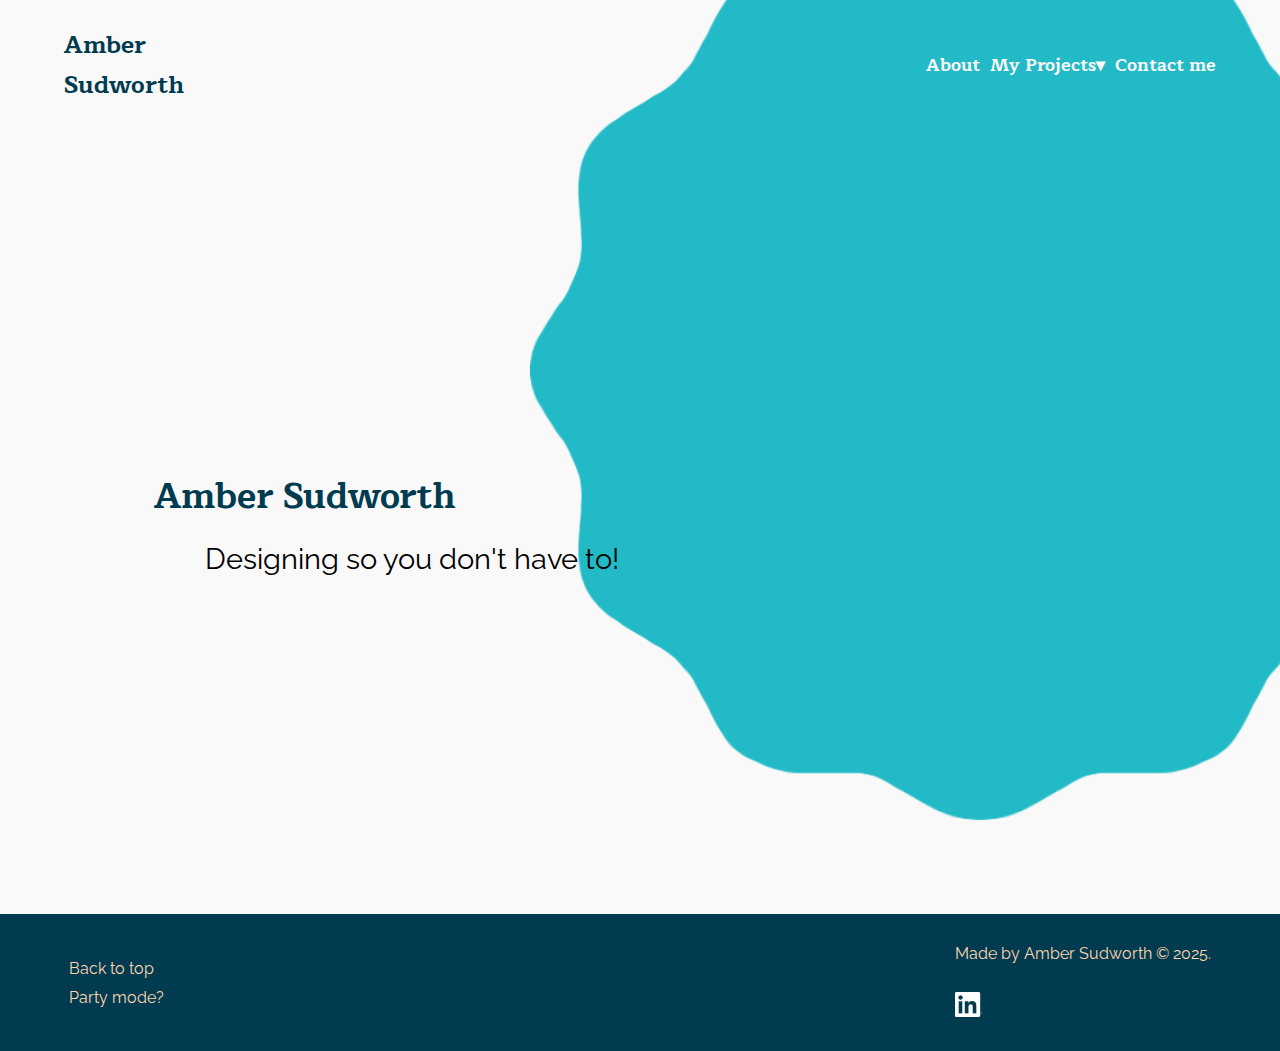
==== index.html @ cdb7e9d0 "Happy with progress so far. Added nav, footer, basic party mode for fun and overall got the look of " ====
<!DOCTYPE html>
<html lang="en">
<head>
    <meta charset="UTF-8">
    <meta name="viewport" content="width=device-width, initial-scale=1.0">
    <!--Scripts & styles-->
    <script type="module" src="/assets/scripts/templates.js"></script>
    <script src="/assets/scripts/buttons.js"></script>
    <link rel="stylesheet" href="/assets/styles/style.css">
    <!--Fonts-->
    <link rel="preconnect" href="https://fonts.googleapis.com">
    <link rel="preconnect" href="https://fonts.gstatic.com" crossorigin>
    <link href="https://fonts.googleapis.com/css2?family=Maitree:wght@200;300;400;500;600;700&family=Raleway:ital,wght@0,100..900;1,100..900&display=swap" rel="stylesheet">
    <title>Home</title>
</head>
<body>
    <header></header>
    <img id="splodge" src="assets\images\splodge.png" alt="">
    <section class="hero">
        <div class="herotext">
            <h1 id="taglineheader">Amber Sudworth</h1>
        <p id="tagline">Designing so you don't have to!</p>
        </div>
    </section>
    <footer></footer>
</body>
</html>
---- assets/styles/style.css ----
*{
    padding: 0;
    margin: 0;
}
body{
    background-color: #F9F9F9;
    overflow-x: hidden;
}
header{
    display: flex;
    justify-content: space-between;
    padding: 25px 5%;
    z-index: 10;
}
main{
    display: flex;
    flex-grow: 1;
}
/*Nav*/
nav{
    display: flex;
    align-items: center;
}
nav ul{
    list-style-type: none;
    display: flex;
    align-items: center;
    gap: 10px;
    padding: 0;
    margin: 0;
}
nav ul li{
    display: inline;
}
.dropdown{
    position: relative;
    display: inline-block;
}
.dropcontent{
    position: absolute;
    background-color: #003B4F;
    padding: 10px;
    min-width: 200px;
    box-shadow: 0px 8px 16px rgba(0, 0, 0, 0.2);
    z-index: 1;
    /* Animation stuff */
    opacity: 0; 
    transform: translateY(-10px);
    transition: opacity 0.2s ease, transform 0.1s ease;
}
.dropdown:hover .dropcontent {
    display: block;
    opacity: 1; /* Make it visible */
    transform: translateY(0); /* Slide into place */
}
/*footer stuff*/
footer{
    justify-content: space-between;
    display: flex;
    padding: 25px 5%;
    background-color: #003B4F;
    color: #FFD6B1;
    align-items: center;
}

footer li{
    padding: 5px;
}
footer ul li a{
    text-decoration: none;
    color: #FFD6B1;
}
footer ul li a:hover {
    color: #f9f9f9;
    font-weight: bold;
}
/*Party mode*/
#partytime{
    cursor: pointer;
}
#partytime:hover{
    font-weight: bold;
}
#discoBall {
    width: 350px;
    height: auto;
    display: none; /* Initially hidden */
    position: fixed; /* Fixed positioning relative to the viewport */
    top: -600px; /* Start above the screen */
    left: 50%; /* Center horizontally */
    transform: translateX(-50%); /* Adjust positioning to center it */
    z-index: 9999; /* Ensure it stays on top of other content */
}
/*splodge plus animations*/
#splodge {
    position: absolute;
    top: -80px;
    right: -150px;
    width: 900px;
    height: auto;
    z-index: -10;

    animation: spin 180s linear infinite;
}
@keyframes spin{
    from{
        transform: rotate(0deg);
    } to {
        transform: rotate(360deg);
    }
}
/*index hero section*/
.hero {
    position: relative;
    display: flex;
    align-items: center;
    justify-content: flex-start;
    height: 80vh;
    padding: 2rem;
    overflow: hidden;
}

.herotext {
    position: relative;
    z-index: 1;
    max-width: 600px;
    font-size: 1.8rem;
    margin-left: 10%;
}  
#taglineheader {
    font-size: 2.2rem;
    margin: 0 0 1rem;
}
#tagline {
    margin: 0;
    margin-left: 1.8em;
}
/*Text*/
h1, h2, h3, h4, h5, #logo, nav ul li{
    font-family: "Maitree", "Times New Roman";
    color: #003B4F;
}
.footer-nav li h2{
    color: #FFD6B1;
}
.dropbutton{
    font-family: "Maitree", "Times New Roman";
}
#logo{
    color: #003B4F;
    text-decoration: none;
    font-weight: bolder;
    font-size: 1.5em;
}
nav ul li a, .dropbutton{
    font-size: 1.1em;
    font-weight: bolder;
    color: #f9f9f9;
    text-decoration: none;
}
div.dropcontent{
    font-size: .9em;
}
nav ul li a:hover{
    transform: scale(1.1);
    color: #FFD6B1;
    transition: 0.25s ease;
}
p, footer{
    font-family: "Raleway", "Verdana";
}
.nodeco{
    list-style: none;
}
/*Media queries*/
@media (max-width: 600px) {
    header {
        background-color: #21BAC6; /* Use the splodge's color as background */
    }
    .herotext{
        margin-left: 0;
    }
    .tagline{
        margin-left: 0em;
    }
}
/*image stuffs*/
#linkedin{
    height: 25px;
    width: auto;
}
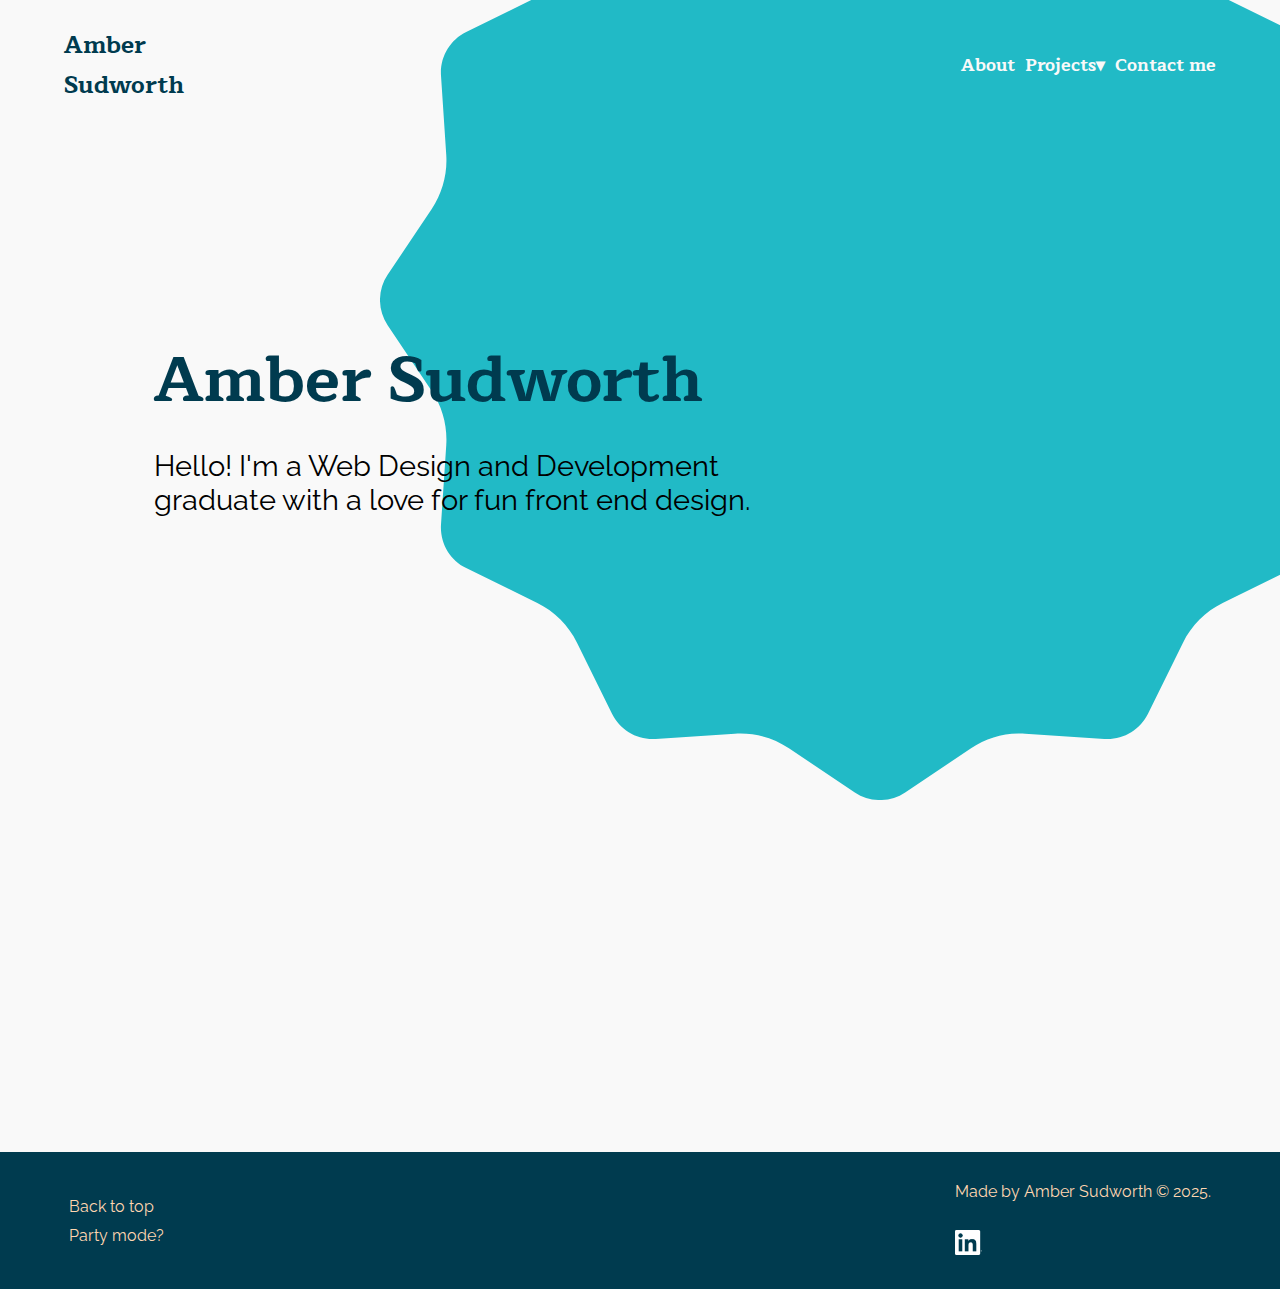
==== commit b281481e: "changed splodge to an svg, made adjustments to header nav and added a better tagline." ====
--- a/index.html
+++ b/index.html
@@ -14,13 +14,16 @@
     <title>Home</title>
 </head>
 <body>
-    <header></header>
-    <img id="splodge" src="assets\images\splodge.png" alt="">
+    <header class="homeheader"></header>
+    <img id="splodge" src="assets\images\splodge.svg" alt="">
     <section class="hero">
         <div class="herotext">
             <h1 id="taglineheader">Amber Sudworth</h1>
-        <p id="tagline">Designing so you don't have to!</p>
+            <p>Hello! I'm a Web Design and Development graduate with a love for fun front end design.</p>
         </div>
+    </section>
+    <br>
+    <section style="height: 400px;">
     </section>
     <footer></footer>
 </body>
--- a/assets/styles/style.css
+++ b/assets/styles/style.css
@@ -16,12 +16,12 @@
     display: flex;
     flex-grow: 1;
 }
-/*Nav*/
-nav{
-    display: flex;
-    align-items: center;
-}
-nav ul{
+/*desktop nav*/
+.desktop-nav{
+    display: flex;
+    align-items: center;
+}
+.desktop-nav ul{
     list-style-type: none;
     display: flex;
     align-items: center;
@@ -29,7 +29,7 @@
     padding: 0;
     margin: 0;
 }
-nav ul li{
+.desktop-nav ul li{
     display: inline;
 }
 .dropdown{
@@ -45,13 +45,31 @@
     z-index: 1;
     /* Animation stuff */
     opacity: 0; 
-    transform: translateY(-10px);
+    transform: translateY(10px);
     transition: opacity 0.2s ease, transform 0.1s ease;
 }
 .dropdown:hover .dropcontent {
     display: block;
     opacity: 1; /* Make it visible */
-    transform: translateY(0); /* Slide into place */
+    transform: translateY(0);
+}
+/*Mobile nav*/
+.mobile-nav{
+    display: none;
+    width: 0px;
+}
+.mobile-nav.active {
+    display: flex;
+    width: 100%;
+    right: 0;
+    transition: transform 0.3s ease
+}
+.mobile-nav ul li{
+    color: #F9F9F9;
+}
+#arrow.active{
+    transform: rotate(180deg);
+    transition: transform 0.3s ease;
 }
 /*footer stuff*/
 footer{
@@ -94,9 +112,9 @@
 /*splodge plus animations*/
 #splodge {
     position: absolute;
-    top: -80px;
-    right: -150px;
-    width: 900px;
+    top: -200px;
+    right: -100px;
+    width: 1000px;
     height: auto;
     z-index: -10;
 
@@ -115,7 +133,7 @@
     display: flex;
     align-items: center;
     justify-content: flex-start;
-    height: 80vh;
+    height: 60vh;
     padding: 2rem;
     overflow: hidden;
 }
@@ -126,17 +144,14 @@
     max-width: 600px;
     font-size: 1.8rem;
     margin-left: 10%;
+    margin-top: -20px
 }  
 #taglineheader {
-    font-size: 2.2rem;
+    font-size: 4rem;
     margin: 0 0 1rem;
 }
-#tagline {
-    margin: 0;
-    margin-left: 1.8em;
-}
 /*Text*/
-h1, h2, h3, h4, h5, #logo, nav ul li{
+h1, h2, h3, h4, h5, #logo, nav ul li, p.mobile-list{
     font-family: "Maitree", "Times New Roman";
     color: #003B4F;
 }
@@ -152,7 +167,24 @@
     font-weight: bolder;
     font-size: 1.5em;
 }
-nav ul li a, .dropbutton{
+nav ul li a, p.dropbutton{
+    font-size: 1.1em;
+    font-weight: bolder;
+    text-decoration: none;
+    color: #003B4F;
+}
+nav .dropcontent a{
+    color: #F9F9F9;
+}
+nav .dropcontent a:hover{
+    color: #FFD6B1;
+}
+nav ul li a:hover{
+    transform: scale(1.1);
+    transition: 0.25s ease;
+    color: #146881;
+}
+.homeheader nav ul li a, p.dropbutton{
     font-size: 1.1em;
     font-weight: bolder;
     color: #f9f9f9;
@@ -161,7 +193,7 @@
 div.dropcontent{
     font-size: .9em;
 }
-nav ul li a:hover{
+.homeheader ul li a:hover{
     transform: scale(1.1);
     color: #FFD6B1;
     transition: 0.25s ease;
@@ -174,6 +206,9 @@
 }
 /*Media queries*/
 @media (max-width: 600px) {
+    body{
+        overflow-x: hidden;
+    }
     header {
         background-color: #21BAC6; /* Use the splodge's color as background */
     }
@@ -183,9 +218,53 @@
     .tagline{
         margin-left: 0em;
     }
-}
-/*image stuffs*/
+    .mobile-nav-toggle{
+        display: block!important;
+    }
+    .desktop-nav{
+        display: none;
+    }
+    .hero{
+        height: 50vh;
+    }
+    .mobile-nav{
+        z-index: 10;
+        display: flex;
+        flex-direction: column;
+        background-color: #003b4fce;
+        position: absolute;
+        top: 130px; 
+        right: -100%; /* Initially offscreen */
+        width: 300px;  /*width of the sliding menu */
+        height: 100%;
+        text-align: center;
+        transition: right 0.3s ease; /* transition for smooth sliding */
+        overflow-x: hidden;
+    }
+    .mobile-nav li p.mobile-list, .mobile-nav li a{
+        color: #F9F9F9;
+        font-weight: bold;
+    }
+    p.mobile-list{
+        border-bottom: 2px dashed #F9F9F9;
+    }
+    .mobile-nav li a:hover{
+        color: #FFD6B1;
+    }
+    
+}
+/*images*/
 #linkedin{
     height: 25px;
     width: auto;
+}
+/*buttons*/
+.mobile-nav-toggle{
+    display: none;
+
+    font-size: 40px;
+    color: #F9F9F9;
+    background: none;
+    border: none;
+    cursor: pointer;
 }